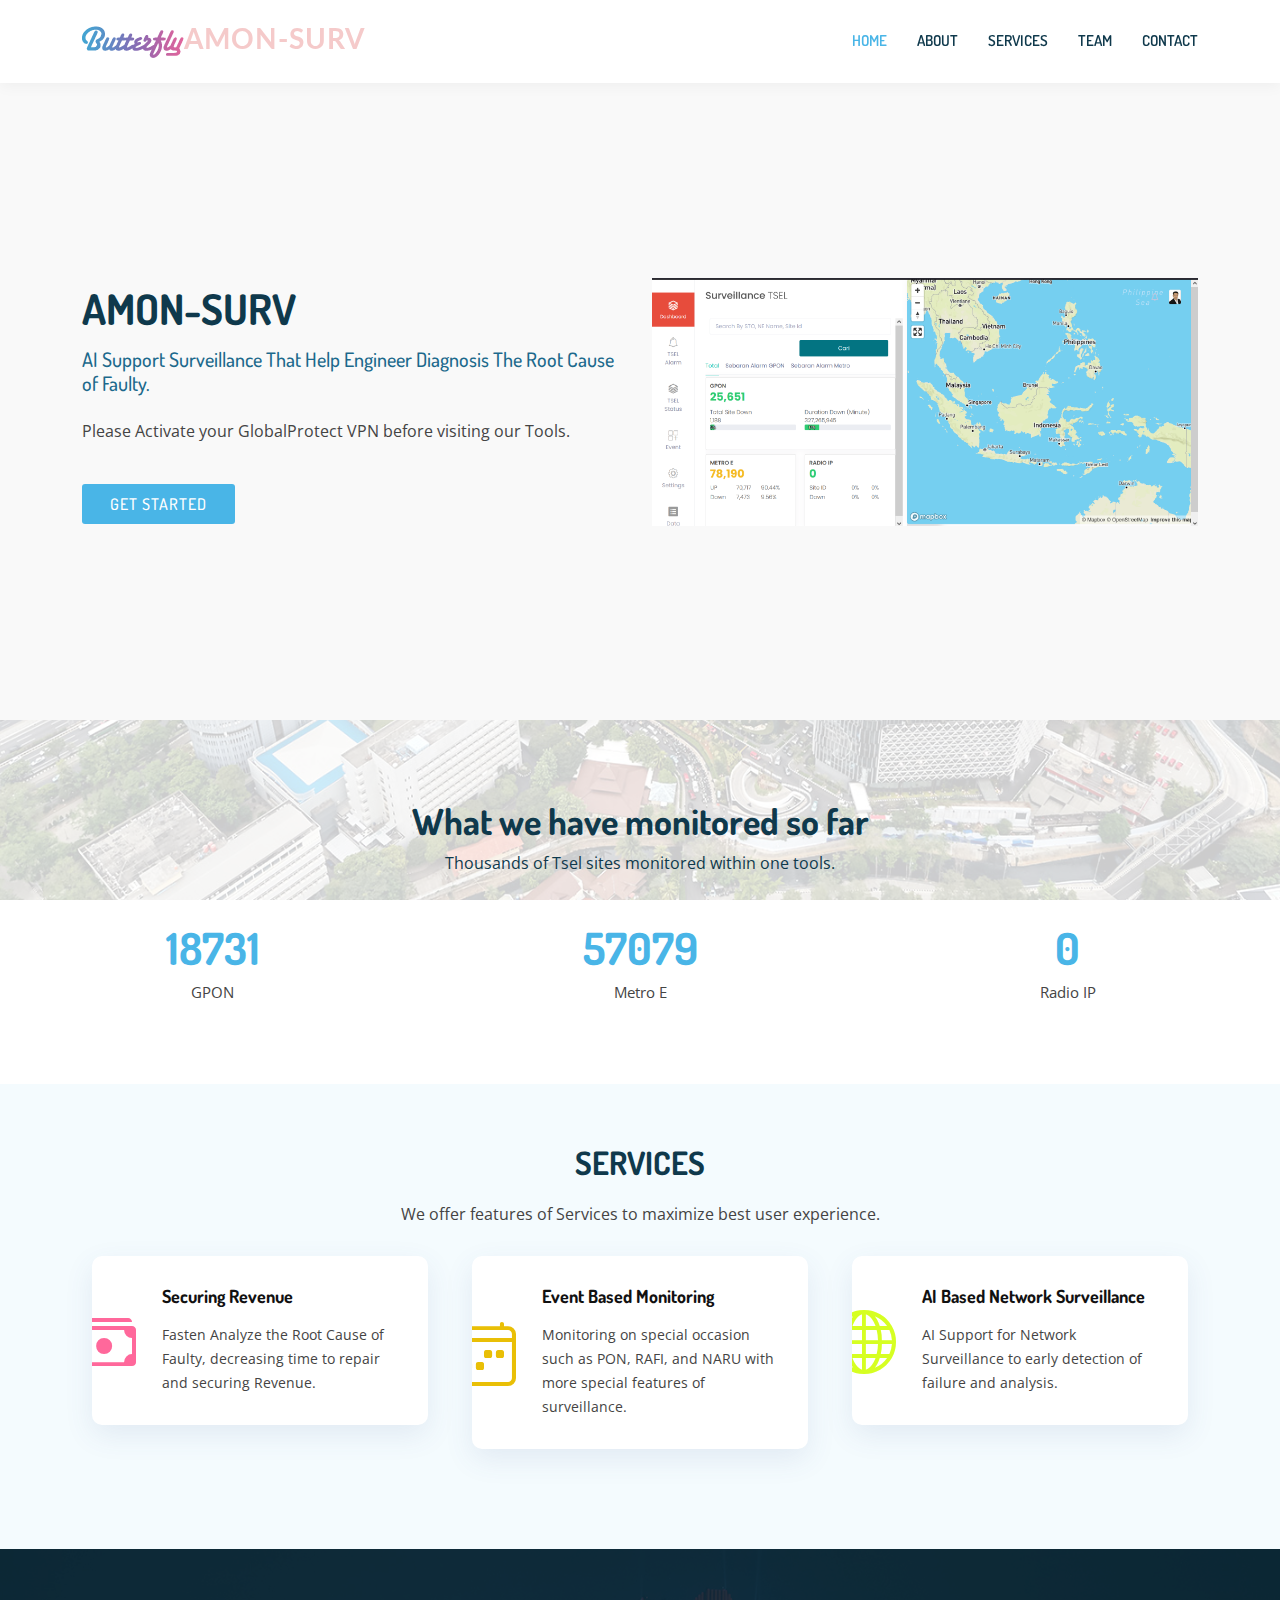
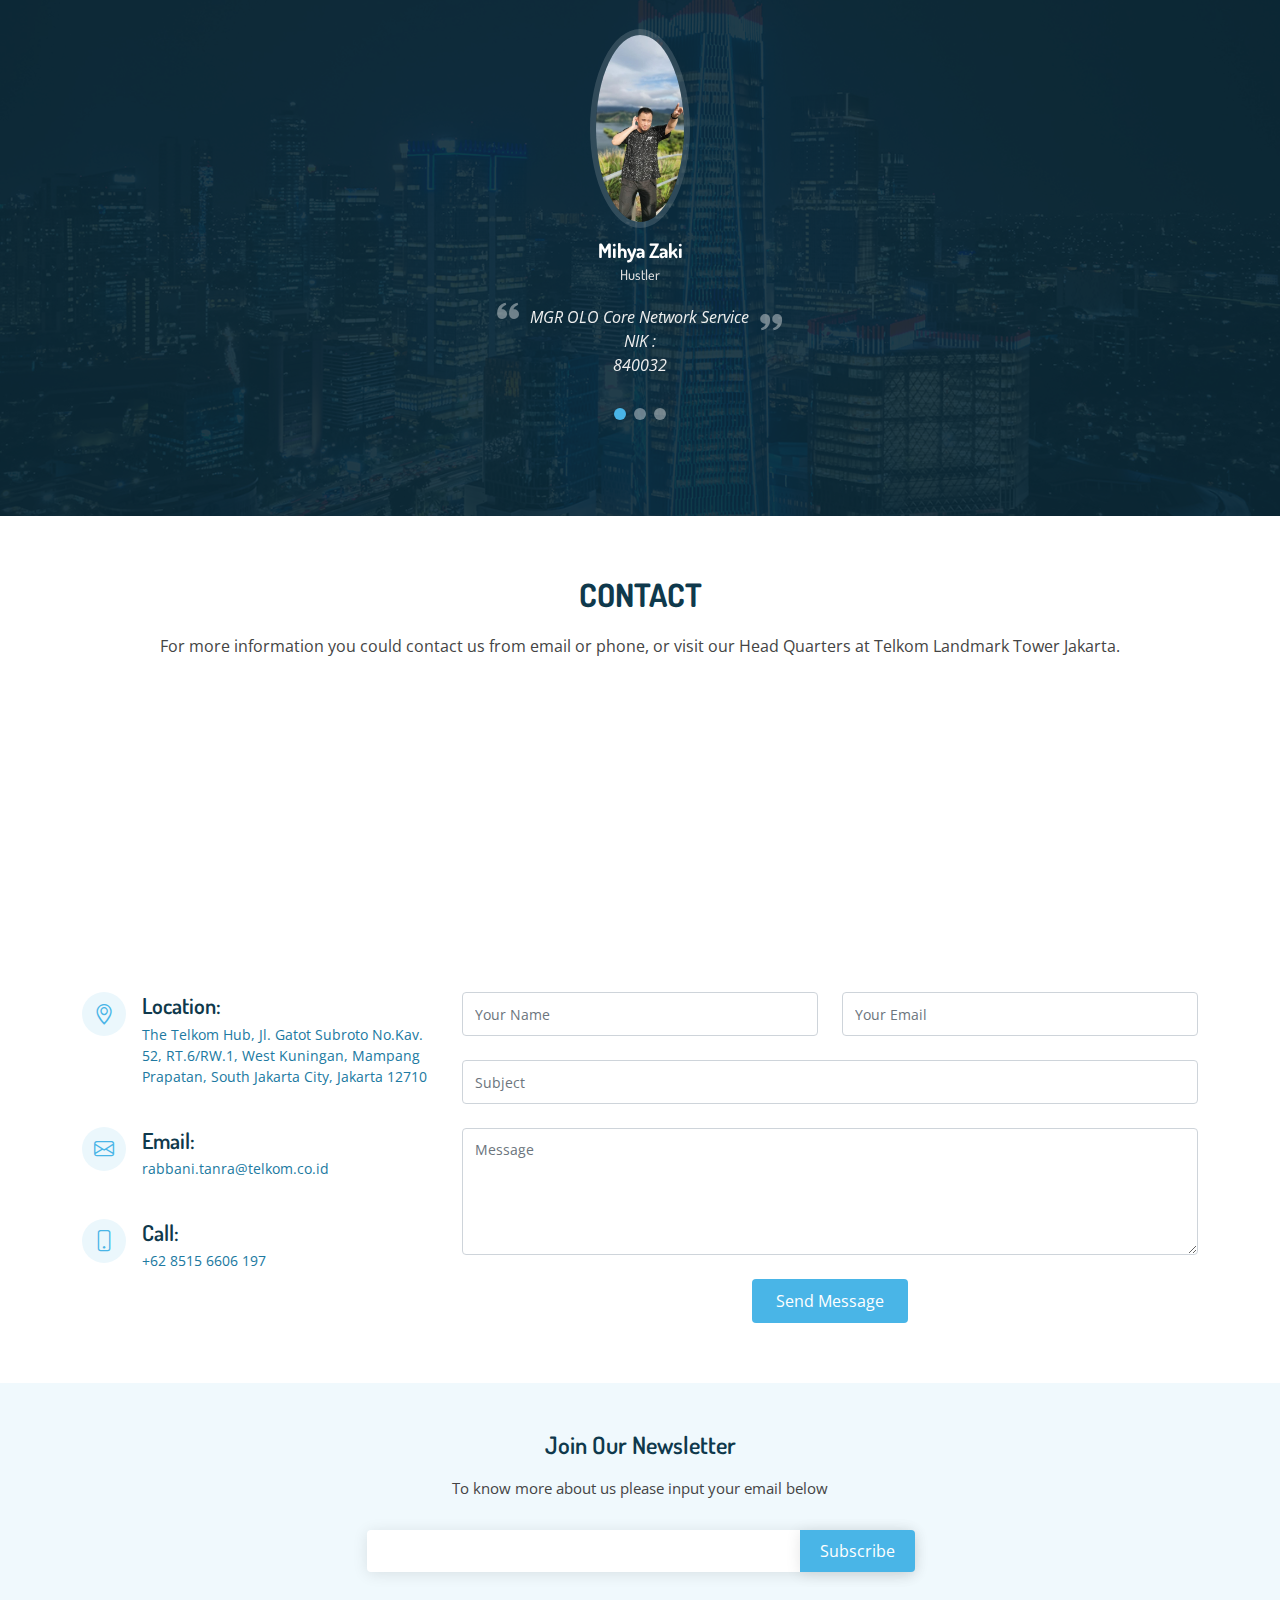
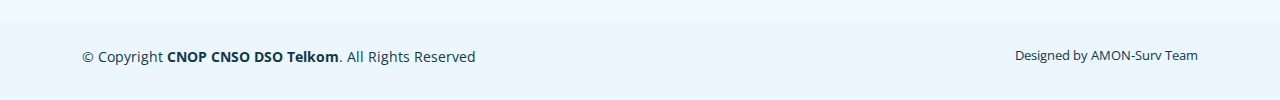
==== detail.html @ a26e5110 "Add files via upload" ====
<!DOCTYPE html>
<html lang="en">

<head>
  <meta charset="utf-8">
  <meta content="width=device-width, initial-scale=1.0" name="viewport">

  <title>AMON-Surv</title>
  <meta content="" name="description">
  <meta content="" name="keywords">

  <!-- Favicons -->
  <link href="assets/img/favicon.png" rel="icon">
  <link href="assets/img/apple-touch-icon.png" rel="apple-touch-icon">

  <!-- Google Fonts -->
  <link href="https://fonts.googleapis.com/css?family=Open+Sans:300,300i,400,400i,600,600i,700,700i|Dosis:300,400,500,,600,700,700i|Lato:300,300i,400,400i,700,700i" rel="stylesheet">

  <!-- Vendor CSS Files -->
  <link href="assets/vendor/bootstrap/css/bootstrap.min.css" rel="stylesheet">
  <link href="assets/vendor/bootstrap-icons/bootstrap-icons.css" rel="stylesheet">
  <link href="assets/vendor/boxicons/css/boxicons.min.css" rel="stylesheet">
  <link href="assets/vendor/glightbox/css/glightbox.min.css" rel="stylesheet">
  <link href="assets/vendor/swiper/swiper-bundle.min.css" rel="stylesheet">

  <!-- Template Main CSS File -->
  <link href="assets/css/detail.css" rel="stylesheet">

  <!-- =======================================================
  * Template Name: Butterfly - v4.6.0
  * Template URL: https://bootstrapmade.com/butterfly-free-bootstrap-theme/
  * Author: BootstrapMade.com
  * License: https://bootstrapmade.com/license/
  ======================================================== -->
</head>

<body>

  <!-- ======= Header ======= -->
  <header id="header" class="fixed-top">
    <div class="container d-flex align-items-center justify-content-between">

      <a href="index.html" class="logo"><img src="assets/img/logo.png" alt="" class="img-fluid">AMON-Surv</a>
      <!-- Uncomment below if you prefer to use text as a logo -->
      <!-- <h1 class="logo"><a href="index.html">Butterfly</a></h1> -->

      <nav id="navbar" class="navbar">
        <ul>
          <li><a class="nav-link scrollto active" href="index.html">Home</a></li>
          <li><a class="nav-link scrollto" href="#counts">About</a></li>
          <li><a class="nav-link scrollto" href="#services">Services</a></li>
          <li><a class="nav-link scrollto" href="#testimonials">Team</a></li>
          <!-- <li class="dropdown"><a href="#"><span>Drop Down</span> <i class="bi bi-chevron-down"></i></a> -->
            <!-- <ul> -->
              <!-- <li><a href="#">Drop Down 1</a></li> -->
              <!-- <li class="dropdown"><a href="#"><span>Deep Drop Down</span> <i class="bi bi-chevron-right"></i></a> -->
                <!-- <ul> -->
                  <!-- <li><a href="#">Deep Drop Down 1</a></li> -->
                  <!-- <li><a href="#">Deep Drop Down 2</a></li> -->
                  <!-- <li><a href="#">Deep Drop Down 3</a></li> -->
                  <!-- <li><a href="#">Deep Drop Down 4</a></li> -->
                  <!-- <li><a href="#">Deep Drop Down 5</a></li> -->
                <!-- </ul> -->
              <!-- </li> -->
              <!-- <li><a href="#">Drop Down 2</a></li> -->
              <!-- <li><a href="#">Drop Down 3</a></li> -->
              <!-- <li><a href="#">Drop Down 4</a></li> -->
            <!-- </ul> -->
          <!-- </li> -->
          <li><a class="nav-link scrollto" href="#contact">Contact</a></li>
        </ul>
        <i class="bi bi-list mobile-nav-toggle"></i>
      </nav><!-- .navbar -->

    </div>
  </header><!-- End Header -->

  <!-- ======= Hero Section ======= -->
  <section id="hero" class="d-flex align-items-center">

    <div class="container">
      <div class="row">
        <div class="col-lg-6 pt-4 pt-lg-0 order-2 order-lg-1 d-flex flex-column justify-content-center">
          <h1>AMON-Surv</h1>
          <h2>AI Support Surveillance That Help Engineer Diagnosis The Root Cause of Faulty.
          </h2>
          <p><br>
            Please Activate your GlobalProtect VPN before visiting our Tools.</p>
          <div><a href="https://opt.telkom.co.id/surveillance/" class="btn-get-started scrollto">Get Started</a></div>
        </div>
        <div class="col-lg-6 order-1 order-lg-2 hero-img">
          <img src="assets/img/amonsurv.png" class="img-fluid" alt="">
        </div>
      </div>
    </div>

  </section><!-- End Hero -->

  <main id="main">

    <!-- ======= About Section ======= -->
    <!-- <section id="about" class="about"> -->
      <!-- <div class="container"> -->

        <!-- <div class="row"> -->
          <!-- <div class="col-xl-5 col-lg-6 d-flex justify-content-center video-box align-items-stretch position-relative"> -->
            <!-- <a href="https://www.youtube.com/watch?v=jDDaplaOz7Q" class="glightbox play-btn mb-4"></a> -->
          <!-- </div> -->

          <!-- <div class="col-xl-7 col-lg-6 icon-boxes d-flex flex-column align-items-stretch justify-content-center py-5 px-lg-5"> -->
            <!-- <h3>Enim quis est voluptatibus aliquid consequatur fugiat</h3> -->
            <!-- <p>Esse voluptas cumque vel exercitationem. Reiciendis est hic accusamus. Non ipsam et sed minima temporibus laudantium. Soluta voluptate sed facere corporis dolores excepturi. Libero laboriosam sint et id nulla tenetur. Suscipit aut voluptate.</p> -->

            <!-- <div class="icon-box"> -->
              <!-- <div class="icon"><i class="bx bx-fingerprint"></i></div> -->
              <!-- <h4 class="title"><a href="">Lorem Ipsum</a></h4> -->
              <!-- <p class="description">Voluptatum deleniti atque corrupti quos dolores et quas molestias excepturi sint occaecati cupiditate non provident</p> -->
            <!-- </div> -->

            <!-- <div class="icon-box"> -->
              <!-- <div class="icon"><i class="bx bx-gift"></i></div> -->
              <!-- <h4 class="title"><a href="">Nemo Enim</a></h4> -->
              <!-- <p class="description">At vero eos et accusamus et iusto odio dignissimos ducimus qui blanditiis praesentium voluptatum deleniti atque</p> -->
            <!-- </div> -->
            <!-- <div class="icon-box"> -->
              <!-- <div class="icon"><i class="bx bx-atom"></i></div> -->
              <!-- <h4 class="title"><a href="">Dine Pad</a></h4> -->
              <!-- <p class="description">Explicabo est voluptatum asperiores consequatur magnam. Et veritatis odit. Sunt aut deserunt minus aut eligendi omnis</p> -->
            <!-- </div> -->

          <!-- </div> -->
        <!-- </div> -->

      <!-- </div> -->
    <!-- </section>End About Section -->

    <!-- ======= Counts Section ======= -->
    <section id="counts" class="counts">
      <div class="container">

        <div class="text-center title">
          <h3>What we have monitored so far</h3>
          <p>Thousands of Tsel sites monitored within one tools.</p>
        </div>

        <div class="row counters position-relative">

          <div class="col-lg-3 col-6 text-center">
            <span data-purecounter-start="0" data-purecounter-end="25659" data-purecounter-duration="1" class="purecounter"></span>
            <p>GPON</p>
          </div>

          <div class="col-lg-6   col-6 text-center">
            <span data-purecounter-start="0" data-purecounter-end="78190" data-purecounter-duration="1" class="purecounter"></span>
            <p>Metro E</p>
          </div>

          <div class="col-lg-3 col-6 text-center">
            <span data-purecounter-start="0" data-purecounter-end="0" data-purecounter-duration="1" class="purecounter"></span>
            <p>Radio IP</p>
          </div>


        </div>

      </div>
    </section><!-- End Counts Section -->

    

    <!-- ======= Services Section ======= -->
    <section id="services" class="services section-bg">
      <div class="container">

        <div class="section-title">
          <h2>Services</h2>
          <p>We offer features of Services to maximize best user experience. </p>
        </div>

        <div class="row">
          <div class="col-lg-4 col-md-6">
            <div class="icon-box">
              <div class="icon"><i class="bi bi-cash-stack" style="color: #ff689b;"></i></div>
              <h4 class="title"><a href="">Securing Revenue</a></h4>
              <p class="description">Fasten Analyze the Root Cause of Faulty, decreasing time to repair and securing Revenue.</p>
            </div>
          </div>
          <div class="col-lg-4 col-md-6">
            <div class="icon-box">
              <div class="icon"><i class="bi bi-calendar4-week" style="color: #e9bf06;"></i></div>
              <h4 class="title"><a href="">Event Based Monitoring</a></h4>
              <p class="description">Monitoring on special occasion such as PON, RAFI, and NARU with more special features of surveillance.</p>
            </div>
          </div>

          <div class="col-lg-4 col-md-6" data-wow-delay="0.2s">
            <div class="icon-box">
              <div class="icon"><i class="bi bi-globe" style="color: #d6ff22;"></i></div>
              <h4 class="title"><a href="">AI Based Network Surveillance</a></h4>
              <p class="description">AI Support for Network Surveillance to early detection of failure and analysis.</p>
            </div>
          </div>
          
        </div>

      </div>
    </section><!-- End Services Section -->

    <!-- ======= Testimonials Section ======= -->
    <section id="testimonials" class="testimonials">
      <div class="container position-relative">

        <div class="testimonials-slider swiper" data-aos="fade-up" data-aos-delay="100">
          <div class="swiper-wrapper">

            <div class="swiper-slide">
              <div class="testimonial-item">
                <img src="assets/img/maszaki.jpg" class="testimonial-img" alt="">
                <h3>Mihya Zaki</h3>
                <h4>Hustler</h4>
                <p>
                  <i class="bx bxs-quote-alt-left quote-icon-left"></i>
                  MGR OLO Core Network Service
                  <i class="bx bxs-quote-alt-right quote-icon-right"></i>
                  <br>NIK :
                  <br>840032
                </p>
              </div>
            </div><!-- End testimonial item -->

            <div class="swiper-slide">
              <div class="testimonial-item">
                <img src="assets/img/deisna.jpg" class="testimonial-img" alt="">
                <h3>Deisna Rahmaningtyas</h3>
                <h4>Hipster</h4>
                <p>
                  <i class="bx bxs-quote-alt-left quote-icon-left"></i>
                  OFF 2 OLO Core Network Fault
                  <i class="bx bxs-quote-alt-right quote-icon-right"></i>
                  <br>NIK :
                  <br>940156
                </p>
              </div>
            </div><!-- End testimonial item -->

            <div class="swiper-slide">
              <div class="testimonial-item">
                <img src="assets/img/zahid.jpg" class="testimonial-img" alt="">
                <h3>Rabbani Zahid Mahdi Tanra</h3>
                <h4>Hacker</h4>
                <p>
                  <i class="bx bxs-quote-alt-left quote-icon-left"></i>
                  OFF 3 OLO Core Network Surveillance
                  <i class="bx bxs-quote-alt-right quote-icon-right"></i>
                  <br>NIK :
                  <br>970144
                </p>
              </div>
            </div><!-- End testimonial item -->

          </div>
          <div class="swiper-pagination"></div>
        </div>

      </div>
    </section><!-- End Testimonials Section -->

    <!-- ======= Contact Section ======= -->
    <section id="contact" class="contact">
      <div class="container">

        <div class="section-title">
          <h2>Contact</h2>
          <p>For more information you could contact us from email or phone, or visit our Head Quarters at Telkom Landmark Tower Jakarta.</p>
        </div>

        <div>
          <iframe src="https://www.google.com/maps/embed?pb=!1m14!1m8!1m3!1d15865.015286225054!2d106.8181993!3d-6.2302311!3m2!1i1024!2i768!4f13.1!3m3!1m2!1s0x0%3A0xce64d3c98a332ab0!2sThe%20Telkom%20Hub!5e0!3m2!1sid!2sid!4v1635135465578!5m2!1sid!2sid" width="1100" height="250" style="border:0;" allowfullscreen="" loading=""></iframe>
        </div>

        <div class="row mt-5">

          <div class="col-lg-4">
            <div class="info">
              <div class="address">
                <i class="bi bi-geo-alt"></i>
                <h4>Location:</h4>
                <p>The Telkom Hub, Jl. Gatot Subroto No.Kav. 52, RT.6/RW.1, West Kuningan, Mampang Prapatan, South Jakarta City, Jakarta 12710</p>
              </div>

              <div class="email">
                <i class="bi bi-envelope"></i>
                <h4>Email:</h4>
                <p>rabbani.tanra@telkom.co.id</p>
              </div>

              <div class="phone">
                <i class="bi bi-phone"></i>
                <h4>Call:</h4>
                <p>+62 8515 6606 197</p>
              </div>

            </div>

          </div>

          <div class="col-lg-8 mt-5 mt-lg-0">

            <form action="forms/contact.php" method="post" role="form" class="php-email-form">
              <div class="row">
                <div class="col-md-6 form-group">
                  <input type="text" name="name" class="form-control" id="name" placeholder="Your Name" required>
                </div>
                <div class="col-md-6 form-group mt-3 mt-md-0">
                  <input type="email" class="form-control" name="email" id="email" placeholder="Your Email" required>
                </div>
              </div>
              <div class="form-group mt-3">
                <input type="text" class="form-control" name="subject" id="subject" placeholder="Subject" required>
              </div>
              <div class="form-group mt-3">
                <textarea class="form-control" name="message" rows="5" placeholder="Message" required></textarea>
              </div>
              <div class="my-3">
                <div class="loading">Loading</div>
                <div class="error-message"></div>
                <div class="sent-message">Your message has been sent. Thank you!</div>
              </div>
              <div class="text-center"><button type="submit">Send Message</button></div>
            </form>

          </div>

        </div>

      </div>
    </section><!-- End Contact Section -->

  </main><!-- End #main -->

  <!-- ======= Footer ======= -->
  <footer id="footer">

    <div class="footer-newsletter">
      <div class="container">
        <div class="row justify-content-center">
          <div class="col-lg-6">
            <h4>Join Our Newsletter</h4>
            <p>To know more about us please input your email below</p>
            <form action="" method="post">
              <input type="email" name="email"><input type="submit" value="Subscribe">
            </form>
          </div>
        </div>
      </div>
    </div>

    <div class="container py-4">
      <div class="copyright">
        &copy; Copyright <strong><span>CNOP CNSO DSO Telkom</span></strong>. All Rights Reserved
      </div>
      <div class="credits">
        <!-- All the links in the footer should remain intact. -->
        <!-- You can delete the links only if you purchased the pro version. -->
        <!-- Licensing information: https://bootstrapmade.com/license/ -->
        <!-- Purchase the pro version with working PHP/AJAX contact form: https://bootstrapmade.com/butterfly-free-bootstrap-theme/ -->
        Designed by AMON-Surv Team
      </div>
    </div>
  </footer><!-- End Footer -->

  <a href="#" class="back-to-top d-flex align-items-center justify-content-center"><i class="bi bi-arrow-up-short"></i></a>

  <!-- Vendor JS Files -->
  <script src="assets/vendor/bootstrap/js/bootstrap.bundle.min.js"></script>
  <script src="assets/vendor/glightbox/js/glightbox.min.js"></script>
  <script src="assets/vendor/isotope-layout/isotope.pkgd.min.js"></script>
  <script src="assets/vendor/php-email-form/validate.js"></script>
  <script src="assets/vendor/purecounter/purecounter.js"></script>
  <script src="assets/vendor/swiper/swiper-bundle.min.js"></script>

  <!-- Template Main JS File -->
  <script src="assets/js/detail.js"></script>

</body>

</html>
---- assets/css/detail.css ----
/**
* Template Name: Butterfly - v4.6.0
* Template URL: https://bootstrapmade.com/butterfly-free-bootstrap-theme/
* Author: BootstrapMade.com
* License: https://bootstrapmade.com/license/
*/

/*--------------------------------------------------------------
# General
--------------------------------------------------------------*/
body {
  font-family: "Open Sans", sans-serif;
  color: #444444;
}

a {
  text-decoration: none;
  color: #f5caca;
}

a:hover {
  color: #ff4848;
  text-decoration: none;
}

h1, h2, h3, h4, h5, h6 {
  font-family: "Dosis", sans-serif;
}

/*--------------------------------------------------------------
# Back to top button
--------------------------------------------------------------*/
.back-to-top {
  position: fixed;
  visibility: hidden;
  opacity: 0;
  right: 15px;
  bottom: 15px;
  z-index: 996;
  background: #49b5e7;
  width: 40px;
  height: 40px;
  border-radius: 4px;
  transition: all 0.4s;
}
.back-to-top i {
  font-size: 28px;
  color: #fff;
  line-height: 0;
}
.back-to-top:hover {
  background: #6dc4ec;
  color: #fff;
}
.back-to-top.active {
  visibility: visible;
  opacity: 1;
}

/*--------------------------------------------------------------
# Header
--------------------------------------------------------------*/
#header {
  background: #fff;
  transition: all 0.5s;
  z-index: 997;
  padding: 20px 0;
  box-shadow: 0px 2px 15px rgba(0, 0, 0, 0.05);
}
#header .logo {
  font-size: 28px;
  margin: 0;
  padding: 0;
  line-height: 1;
  font-weight: 700;
  letter-spacing: 1px;
  text-transform: uppercase;
  font-family: "Lato", sans-serif;
}
#header .logo a {
  color: #0f394c;
}
#header .logo img {
  max-height: 40px;
}

/*--------------------------------------------------------------
# Navigation Menu
--------------------------------------------------------------*/
/**
* Desktop Navigation 
*/
.navbar {
  padding: 0;
}
.navbar ul {
  margin: 0;
  padding: 0;
  display: flex;
  list-style: none;
  align-items: center;
}
.navbar li {
  position: relative;
}
.navbar a, .navbar a:focus {
  display: flex;
  align-items: center;
  justify-content: space-between;
  padding: 10px 0 10px 30px;
  font-family: "Dosis", sans-serif;
  font-size: 15px;
  font-weight: 600;
  color: #0f394c;
  white-space: nowrap;
  transition: 0.3s;
  text-transform: uppercase;
}
.navbar a i, .navbar a:focus i {
  font-size: 12px;
  line-height: 0;
  margin-left: 5px;
}
.navbar a:hover, .navbar .active, .navbar .active:focus, .navbar li:hover > a {
  color: #49b5e7;
}
.navbar .dropdown ul {
  display: block;
  position: absolute;
  left: 14px;
  top: calc(100% + 30px);
  margin: 0;
  padding: 10px 0;
  z-index: 99;
  opacity: 0;
  visibility: hidden;
  background: #fff;
  box-shadow: 0px 0px 30px rgba(127, 137, 161, 0.25);
  transition: 0.3s;
}
.navbar .dropdown ul li {
  min-width: 200px;
}
.navbar .dropdown ul a {
  padding: 10px 20px;
  font-size: 15px;
  text-transform: none;
  font-weight: 500;
}
.navbar .dropdown ul a i {
  font-size: 12px;
}
.navbar .dropdown ul a:hover, .navbar .dropdown ul .active:hover, .navbar .dropdown ul li:hover > a {
  color: #49b5e7;
}
.navbar .dropdown:hover > ul {
  opacity: 1;
  top: 100%;
  visibility: visible;
}
.navbar .dropdown .dropdown ul {
  top: 0;
  left: calc(100% - 30px);
  visibility: hidden;
}
.navbar .dropdown .dropdown:hover > ul {
  opacity: 1;
  top: 0;
  left: 100%;
  visibility: visible;
}
@media (max-width: 1366px) {
  .navbar .dropdown .dropdown ul {
    left: -90%;
  }
  .navbar .dropdown .dropdown:hover > ul {
    left: -100%;
  }
}

/**
* Mobile Navigation 
*/
.mobile-nav-toggle {
  color: #0f394c;
  font-size: 28px;
  cursor: pointer;
  display: none;
  line-height: 0;
  transition: 0.5s;
}
.mobile-nav-toggle.bi-x {
  color: #fff;
}

@media (max-width: 991px) {
  .mobile-nav-toggle {
    display: block;
  }

  .navbar ul {
    display: none;
  }
}
.navbar-mobile {
  position: fixed;
  overflow: hidden;
  top: 0;
  right: 0;
  left: 0;
  bottom: 0;
  background: rgba(7, 25, 33, 0.9);
  transition: 0.3s;
  z-index: 999;
}
.navbar-mobile .mobile-nav-toggle {
  position: absolute;
  top: 15px;
  right: 15px;
}
.navbar-mobile ul {
  display: block;
  position: absolute;
  top: 55px;
  right: 15px;
  bottom: 15px;
  left: 15px;
  padding: 10px 0;
  background-color: #fff;
  overflow-y: auto;
  transition: 0.3s;
}
.navbar-mobile a, .navbar-mobile a:focus {
  padding: 10px 20px;
  font-size: 15px;
  color: #0f394c;
}
.navbar-mobile a:hover, .navbar-mobile .active, .navbar-mobile li:hover > a {
  color: #49b5e7;
}
.navbar-mobile .getstarted, .navbar-mobile .getstarted:focus {
  margin: 15px;
}
.navbar-mobile .dropdown ul {
  position: static;
  display: none;
  margin: 10px 20px;
  padding: 10px 0;
  z-index: 99;
  opacity: 1;
  visibility: visible;
  background: #fff;
  box-shadow: 0px 0px 30px rgba(127, 137, 161, 0.25);
}
.navbar-mobile .dropdown ul li {
  min-width: 200px;
}
.navbar-mobile .dropdown ul a {
  padding: 10px 20px;
}
.navbar-mobile .dropdown ul a i {
  font-size: 12px;
}
.navbar-mobile .dropdown ul a:hover, .navbar-mobile .dropdown ul .active:hover, .navbar-mobile .dropdown ul li:hover > a {
  color: #49b5e7;
}
.navbar-mobile .dropdown > .dropdown-active {
  display: block;
}

/*--------------------------------------------------------------
# Hero Section
--------------------------------------------------------------*/
#hero {
  width: 100%;
  height: 80vh;
  background: #f9f9f9;
}
#hero .container {
  padding-top: 84px;
}
#hero h1 {
  margin: 0;
  font-size: 42px;
  font-weight: 700;
  line-height: 56px;
  color: #0f394c;
  text-transform: uppercase;
}
#hero h2 {
  color: #1c698c;
  margin: 10px 0 0 0;
  font-size: 20px;
}
#hero .btn-get-started {
  font-family: "Dosis", sans-serif;
  font-weight: 500;
  font-size: 16px;
  letter-spacing: 1px;
  display: inline-block;
  padding: 8px 28px;
  border-radius: 3px;
  transition: 0.5s;
  margin-top: 25px;
  color: #fff;
  background: #49b5e7;
  text-transform: uppercase;
}
#hero .btn-get-started:hover {
  background: #76c7ed;
}
@media (max-width: 991px) {
  #hero {
    height: 100vh;
    text-align: center;
  }
  #hero .hero-img img {
    width: 50%;
  }
}
@media (max-width: 768px) {
  #hero h1 {
    font-size: 28px;
    line-height: 36px;
  }
  #hero h2 {
    font-size: 18px;
    line-height: 24px;
  }
  #hero .hero-img img {
    width: 80%;
  }
}

/*--------------------------------------------------------------
# Sections General
--------------------------------------------------------------*/
section {
  padding: 60px 0;
  overflow: hidden;
}

.section-bg {
  background-color: #f4fbfe;
}

.section-title {
  text-align: center;
  padding-bottom: 30px;
}
.section-title h2 {
  font-size: 32px;
  font-weight: bold;
  text-transform: uppercase;
  margin-bottom: 20px;
  padding-bottom: 0;
  color: #0f394c;
}
.section-title p {
  margin-bottom: 0;
}

/*--------------------------------------------------------------
# About
--------------------------------------------------------------*/
.about .icon-boxes h3 {
  font-size: 28px;
  font-weight: 700;
  color: #0f394c;
  margin-bottom: 15px;
}
.about .icon-box {
  margin-top: 40px;
}
.about .icon-box .icon {
  float: left;
  display: flex;
  align-items: center;
  justify-content: center;
  width: 64px;
  height: 64px;
  border: 2px solid #d0ecf9;
  border-radius: 50px;
  transition: 0.5s;
}
.about .icon-box .icon i {
  color: #49b5e7;
  font-size: 32px;
}
.about .icon-box:hover .icon {
  background: #49b5e7;
  border-color: #49b5e7;
}
.about .icon-box:hover .icon i {
  color: #fff;
}
.about .icon-box .title {
  margin-left: 85px;
  font-weight: 700;
  margin-bottom: 10px;
  font-size: 18px;
}
.about .icon-box .title a {
  color: #343a40;
  transition: 0.3s;
}
.about .icon-box .title a:hover {
  color: #49b5e7;
}
.about .icon-box .description {
  margin-left: 85px;
  line-height: 24px;
  font-size: 14px;
}
.about .video-box {
  background: url("../img/about.jpg") center center no-repeat;
  background-size: cover;
  min-height: 500px;
}
@media (min-width: 1200px) {
  .about .video-box {
    margin-left: 15px;
    margin-right: -15px;
  }
}
.about .play-btn {
  width: 94px;
  height: 94px;
  background: radial-gradient(#49b5e7 50%, rgba(73, 181, 231, 0.4) 52%);
  border-radius: 50%;
  display: block;
  position: absolute;
  left: calc(50% - 47px);
  top: calc(50% - 47px);
  overflow: hidden;
}
.about .play-btn::after {
  content: "";
  position: absolute;
  left: 50%;
  top: 50%;
  transform: translateX(-40%) translateY(-50%);
  width: 0;
  height: 0;
  border-top: 10px solid transparent;
  border-bottom: 10px solid transparent;
  border-left: 15px solid #fff;
  z-index: 100;
  transition: all 400ms cubic-bezier(0.55, 0.055, 0.675, 0.19);
}
.about .play-btn::before {
  content: "";
  position: absolute;
  width: 120px;
  height: 120px;
  -webkit-animation-delay: 0s;
  animation-delay: 0s;
  -webkit-animation: pulsate-btn 2s;
  animation: pulsate-btn 2s;
  -webkit-animation-direction: forwards;
  animation-direction: forwards;
  -webkit-animation-iteration-count: infinite;
  animation-iteration-count: infinite;
  -webkit-animation-timing-function: steps;
  animation-timing-function: steps;
  opacity: 1;
  border-radius: 50%;
  border: 5px solid rgba(73, 181, 231, 0.7);
  top: -15%;
  left: -15%;
  background: rgba(198, 16, 0, 0);
}
.about .play-btn:hover::after {
  border-left: 15px solid #49b5e7;
  transform: scale(20);
}
.about .play-btn:hover::before {
  content: "";
  position: absolute;
  left: 50%;
  top: 50%;
  transform: translateX(-40%) translateY(-50%);
  width: 0;
  height: 0;
  border: none;
  border-top: 10px solid transparent;
  border-bottom: 10px solid transparent;
  border-left: 15px solid #fff;
  z-index: 200;
  -webkit-animation: none;
  animation: none;
  border-radius: 0;
}

@-webkit-keyframes pulsate-btn {
  0% {
    transform: scale(0.6, 0.6);
    opacity: 1;
  }
  100% {
    transform: scale(1, 1);
    opacity: 0;
  }
}

@keyframes pulsate-btn {
  0% {
    transform: scale(0.6, 0.6);
    opacity: 1;
  }
  100% {
    transform: scale(1, 1);
    opacity: 0;
  }
}
/*--------------------------------------------------------------
# Counts
--------------------------------------------------------------*/
.counts {
  background: url("../img/tlt_white.jpg") center center no-repeat;
  background-size: cover;
  padding: 80px 0 60px 0;
  position: relative;
}
.counts::before {
  content: "";
  position: absolute;
  background: rgba(255, 255, 255, 0.8);
  left: 0;
  right: 0;
  top: 0;
  bottom: 0;
}
.counts .title {
  position: relative;
  color: #0f394c;
  margin-bottom: 40px;
}
.counts .title h3 {
  font-size: 36px;
  font-weight: 700;
}
.counts .counters span {
  font-size: 44px;
  font-weight: 700;
  display: block;
  color: #49b5e7;
  font-family: "Dosis", sans-serif;
}
.counts .counters p {
  padding: 0;
  margin: 0 0 20px 0;
  font-size: 15px;
  color: #444444;
}

.counts .icon-box .icon i {
  color: #49b5e7;
  font-size: 32px;
}
.counts .icon-box:hover .icon {
  background: #49b5e7;
  border-color: #49b5e7;
}
.counts .icon-box:hover .icon i {
  color: #fff;
}
.counts .icon-box .title {
  margin-left: 85px;
  font-weight: 700;
  margin-bottom: 10px;
  font-size: 18px;
}
.counts .icon-box .title a {
  color: #343a40;
  transition: 0.3s;
}
.counts .icon-box .title a:hover {
  color: #49b5e7;
}

@media (min-width: 1200px) {
  .counts {
    background-attachment: fixed;
  }
}

/*--------------------------------------------------------------
# Clients
--------------------------------------------------------------*/
.clients .clients-wrap {
  border-top: 1px solid #eee;
  border-left: 1px solid #eee;
}
.clients .client-logo {
  padding: 30px;
  display: flex;
  justify-content: center;
  align-items: center;
  border-right: 1px solid #eee;
  border-bottom: 1px solid #eee;
  overflow: hidden;
  background: #fff;
  height: 120px;
}
.clients .client-logo img {
  height: 50%;
  filter: grayscale(100%);
  transition: 0.3s;
}
.clients .client-logo:hover img {
  filter: none;
  transform: scale(1.2);
}
.clients img {
  transition: all 0.4s ease-in-out;
}

/*--------------------------------------------------------------
# Services
--------------------------------------------------------------*/
.services .icon-box {
  padding: 30px;
  position: relative;
  overflow: hidden;
  border-radius: 10px;
  margin: 0 10px 40px 10px;
  background: #fff;
  box-shadow: 0 10px 29px 0 rgba(68, 88, 144, 0.1);
  transition: all 0.3s ease-in-out;
}
.services .icon-box:hover {
  transform: translateY(-5px);
}
.services .icon {
  position: absolute;
  left: -20px;
  top: calc(50% - 30px);
}
.services .icon i {
  font-size: 64px;
  line-height: 1;
  transition: 0.5s;
}
.services .title {
  margin-left: 40px;
  font-weight: 700;
  margin-bottom: 15px;
  font-size: 18px;
}
.services .title a {
  color: #111;
}
.services .icon-box:hover .title a {
  color: #49b5e7;
}
.services .description {
  font-size: 14px;
  margin-left: 40px;
  line-height: 24px;
  margin-bottom: 0;
}

/*--------------------------------------------------------------
# Portfolio
--------------------------------------------------------------*/
.portfolio .portfolio-item {
  margin-bottom: 30px;
}
.portfolio #portfolio-flters {
  padding: 0;
  margin: 0 auto 10px auto;
  list-style: none;
  text-align: center;
  border-radius: 50px;
  padding: 2px 15px;
}
.portfolio #portfolio-flters li {
  cursor: pointer;
  display: inline-block;
  padding: 10px 15px;
  font-size: 14px;
  font-weight: 600;
  line-height: 1;
  text-transform: uppercase;
  color: #444444;
  margin-bottom: 10px;
  transition: all 0.3s ease-in-out;
}
.portfolio #portfolio-flters li:hover, .portfolio #portfolio-flters li.filter-active {
  color: #49b5e7;
}
.portfolio #portfolio-flters li:last-child {
  margin-right: 0;
}
.portfolio .portfolio-wrap {
  transition: 0.3s;
  position: relative;
  overflow: hidden;
  z-index: 1;
  background: rgba(255, 255, 255, 0.6);
}
.portfolio .portfolio-wrap::before {
  content: "";
  background: rgba(255, 255, 255, 0.6);
  position: absolute;
  left: 30px;
  right: 30px;
  top: 30px;
  bottom: 30px;
  transition: all ease-in-out 0.3s;
  z-index: 2;
  opacity: 0;
}
.portfolio .portfolio-wrap .portfolio-info {
  opacity: 0;
  position: absolute;
  top: 0;
  left: 0;
  right: 0;
  bottom: 0;
  text-align: center;
  z-index: 3;
  transition: all ease-in-out 0.3s;
  display: flex;
  flex-direction: column;
  justify-content: center;
  align-items: center;
}
.portfolio .portfolio-wrap .portfolio-info::before {
  display: block;
  content: "";
  width: 48px;
  height: 48px;
  position: absolute;
  top: 35px;
  left: 35px;
  border-top: 3px solid #bdc6ca;
  border-left: 3px solid #bdc6ca;
  transition: all 0.5s ease 0s;
  z-index: 9994;
}
.portfolio .portfolio-wrap .portfolio-info::after {
  display: block;
  content: "";
  width: 48px;
  height: 48px;
  position: absolute;
  bottom: 35px;
  right: 35px;
  border-bottom: 3px solid #bdc6ca;
  border-right: 3px solid #bdc6ca;
  transition: all 0.5s ease 0s;
  z-index: 9994;
}
.portfolio .portfolio-wrap .portfolio-info h4 {
  font-size: 20px;
  color: #0f394c;
  font-weight: 600;
}
.portfolio .portfolio-wrap .portfolio-info p {
  color: #0f394c;
  font-size: 14px;
  text-transform: uppercase;
  padding: 0;
  margin: 0;
}
.portfolio .portfolio-wrap .portfolio-links {
  text-align: center;
  z-index: 4;
}
.portfolio .portfolio-wrap .portfolio-links a {
  color: #49b5e7;
  margin: 0 2px;
  font-size: 28px;
  display: inline-block;
  transition: 0.3s;
}
.portfolio .portfolio-wrap .portfolio-links a:hover {
  color: #8dd0f0;
}
.portfolio .portfolio-wrap:hover::before {
  top: 0;
  left: 0;
  right: 0;
  bottom: 0;
  opacity: 1;
}
.portfolio .portfolio-wrap:hover .portfolio-info {
  opacity: 1;
}
.portfolio .portfolio-wrap:hover .portfolio-info::before {
  top: 15px;
  left: 15px;
}
.portfolio .portfolio-wrap:hover .portfolio-info::after {
  bottom: 15px;
  right: 15px;
}

/*--------------------------------------------------------------
# Portfolio Details
--------------------------------------------------------------*/
.portfolio-details {
  padding-top: 40px;
}
.portfolio-details .portfolio-details-slider img {
  width: 100%;
}
.portfolio-details .portfolio-details-slider .swiper-pagination {
  margin-top: 20px;
  position: relative;
}
.portfolio-details .portfolio-details-slider .swiper-pagination .swiper-pagination-bullet {
  width: 12px;
  height: 12px;
  background-color: #fff;
  opacity: 1;
  border: 1px solid #49b5e7;
}
.portfolio-details .portfolio-details-slider .swiper-pagination .swiper-pagination-bullet-active {
  background-color: #49b5e7;
}
.portfolio-details .portfolio-info {
  padding: 30px;
  box-shadow: 0px 0 30px rgba(15, 57, 76, 0.08);
}
.portfolio-details .portfolio-info h3 {
  font-size: 22px;
  font-weight: 700;
  margin-bottom: 20px;
  padding-bottom: 20px;
  border-bottom: 1px solid #eee;
}
.portfolio-details .portfolio-info ul {
  list-style: none;
  padding: 0;
  font-size: 15px;
}
.portfolio-details .portfolio-info ul li + li {
  margin-top: 10px;
}
.portfolio-details .portfolio-description {
  padding-top: 30px;
}
.portfolio-details .portfolio-description h2 {
  font-size: 26px;
  font-weight: 700;
  margin-bottom: 20px;
}
.portfolio-details .portfolio-description p {
  padding: 0;
}

/*--------------------------------------------------------------
# Testimonials
--------------------------------------------------------------*/
.testimonials {
  padding: 80px 0;
  background: url("../img/tlt.jpg") no-repeat;
  background-position: center center;
  background-size: cover;
  position: relative;
}
.testimonials::before {
  content: "";
  position: absolute;
  left: 0;
  right: 0;
  top: 0;
  bottom: 0;
  background: rgba(11, 41, 55, 0.9);
}
.testimonials .section-header {
  margin-bottom: 40px;
}
.testimonials .testimonials-carousel, .testimonials .testimonials-slider {
  overflow: hidden;
}
.testimonials .testimonial-item {
  text-align: center;
  color: #fff;
}
.testimonials .testimonial-item .testimonial-img {
  width: 100px;
  border-radius: 50%;
  border: 6px solid rgba(255, 255, 255, 0.15);
  margin: 0 auto;
}
.testimonials .testimonial-item h3 {
  font-size: 20px;
  font-weight: bold;
  margin: 10px 0 5px 0;
  color: #fff;
}
.testimonials .testimonial-item h4 {
  font-size: 14px;
  color: #ddd;
  margin: 0 0 15px 0;
}
.testimonials .testimonial-item .quote-icon-left, .testimonials .testimonial-item .quote-icon-right {
  color: rgba(255, 255, 255, 0.4);
  font-size: 26px;
}
.testimonials .testimonial-item .quote-icon-left {
  display: inline-block;
  left: -5px;
  position: relative;
}
.testimonials .testimonial-item .quote-icon-right {
  display: inline-block;
  right: -5px;
  position: relative;
  top: 10px;
}
.testimonials .testimonial-item p {
  font-style: italic;
  margin: 0 auto 15px auto;
  color: #eee;
}
.testimonials .swiper-pagination {
  margin-top: 20px;
  position: relative;
}
.testimonials .swiper-pagination .swiper-pagination-bullet {
  width: 12px;
  height: 12px;
  opacity: 1;
  background-color: rgba(255, 255, 255, 0.4);
}
.testimonials .swiper-pagination .swiper-pagination-bullet-active {
  background-color: #49b5e7;
}
@media (min-width: 992px) {
  .testimonials .testimonial-item p {
    width: 80%;
  }
}

/*--------------------------------------------------------------
# Team
--------------------------------------------------------------*/
.team .member {
  margin-bottom: 20px;
  overflow: hidden;
  border-radius: 5px;
  background: #fff;
  box-shadow: 0px 2px 15px rgba(0, 0, 0, 0.1);
}
.team .member .member-img {
  position: relative;
  overflow: hidden;
}
.team .member .social {
  position: absolute;
  left: 0;
  bottom: 30px;
  right: 0;
  opacity: 0;
  transition: ease-in-out 0.3s;
  text-align: center;
}
.team .member .social a {
  transition: color 0.3s;
  color: #0f394c;
  margin: 0 3px;
  border-radius: 50px;
  width: 36px;
  height: 36px;
  background: rgba(73, 181, 231, 0.8);
  display: inline-flex;
  align-items: center;
  justify-content: center;
  transition: ease-in-out 0.3s;
  color: #fff;
}
.team .member .social a:hover {
  background: #76c7ed;
}
.team .member .social i {
  font-size: 18px;
  line-height: 0;
}
.team .member .member-info {
  padding: 25px 15px;
}
.team .member .member-info h4 {
  font-weight: 700;
  margin-bottom: 5px;
  font-size: 18px;
  color: #0f394c;
}
.team .member .member-info span {
  display: block;
  font-size: 13px;
  font-weight: 400;
  color: #aaaaaa;
}
.team .member .member-info p {
  font-style: italic;
  font-size: 14px;
  line-height: 26px;
  color: #777777;
}
.team .member:hover .social {
  opacity: 1;
  bottom: 15px;
}

/*--------------------------------------------------------------
# Gallery
--------------------------------------------------------------*/
.gallery .gallery-item {
  overflow: hidden;
  border-right: 3px solid #fff;
  border-bottom: 3px solid #fff;
}
.gallery .gallery-item img {
  transition: all ease-in-out 0.4s;
}
.gallery .gallery-item:hover img {
  transform: scale(1.1);
}

/*--------------------------------------------------------------
# Contact
--------------------------------------------------------------*/
.contact .info {
  width: 100%;
  background: #fff;
}
.contact .info i {
  font-size: 20px;
  color: #49b5e7;
  float: left;
  width: 44px;
  height: 44px;
  background: #ebf7fc;
  display: flex;
  justify-content: center;
  align-items: center;
  border-radius: 50px;
  transition: all 0.3s ease-in-out;
}
.contact .info h4 {
  padding: 0 0 0 60px;
  font-size: 22px;
  font-weight: 600;
  margin-bottom: 5px;
  color: #0f394c;
}
.contact .info p {
  padding: 0 0 0 60px;
  margin-bottom: 0;
  font-size: 14px;
  color: #2079a1;
}
.contact .info .email, .contact .info .phone {
  margin-top: 40px;
}
.contact .info .email:hover i, .contact .info .address:hover i, .contact .info .phone:hover i {
  background: #49b5e7;
  color: #fff;
}
.contact .php-email-form {
  width: 100%;
  background: #fff;
}
.contact .php-email-form .form-group {
  padding-bottom: 8px;
}
.contact .php-email-form .error-message {
  display: none;
  color: #fff;
  background: #ed3c0d;
  text-align: left;
  padding: 15px;
  font-weight: 600;
}
.contact .php-email-form .error-message br + br {
  margin-top: 25px;
}
.contact .php-email-form .sent-message {
  display: none;
  color: #fff;
  background: #18d26e;
  text-align: center;
  padding: 15px;
  font-weight: 600;
}
.contact .php-email-form .loading {
  display: none;
  background: #fff;
  text-align: center;
  padding: 15px;
}
.contact .php-email-form .loading:before {
  content: "";
  display: inline-block;
  border-radius: 50%;
  width: 24px;
  height: 24px;
  margin: 0 10px -6px 0;
  border: 3px solid #18d26e;
  border-top-color: #eee;
  -webkit-animation: animate-loading 1s linear infinite;
  animation: animate-loading 1s linear infinite;
}
.contact .php-email-form input, .contact .php-email-form textarea {
  border-radius: 0;
  box-shadow: none;
  font-size: 14px;
  border-radius: 4px;
}
.contact .php-email-form input {
  height: 44px;
}
.contact .php-email-form textarea {
  padding: 10px 12px;
}
.contact .php-email-form button[type=submit] {
  background: #49b5e7;
  border: 0;
  padding: 10px 24px;
  color: #fff;
  transition: 0.4s;
  border-radius: 4px;
}
.contact .php-email-form button[type=submit]:hover {
  background: #1da2e0;
}
@-webkit-keyframes animate-loading {
  0% {
    transform: rotate(0deg);
  }
  100% {
    transform: rotate(360deg);
  }
}
@keyframes animate-loading {
  0% {
    transform: rotate(0deg);
  }
  100% {
    transform: rotate(360deg);
  }
}

/*--------------------------------------------------------------
# Breadcrumbs
--------------------------------------------------------------*/
.breadcrumbs {
  padding: 15px 0;
  background: #f0f9fd;
  margin-top: 84px;
}
@media (max-width: 992px) {
  .breadcrumbs {
    margin-top: 74px;
  }
}
.breadcrumbs h2 {
  font-size: 28px;
  font-weight: 400;
  font-family: "Lato", sans-serif;
}
.breadcrumbs ol {
  display: flex;
  flex-wrap: wrap;
  list-style: none;
  padding: 0;
  margin: 0;
  font-size: 15px;
}
.breadcrumbs ol li + li {
  padding-left: 10px;
}
.breadcrumbs ol li + li::before {
  display: inline-block;
  padding-right: 10px;
  color: #175977;
  content: "/";
}
@media (max-width: 768px) {
  .breadcrumbs .d-flex {
    display: block !important;
  }
  .breadcrumbs ol {
    display: block;
  }
  .breadcrumbs ol li {
    display: inline-block;
  }
}

/*--------------------------------------------------------------
# Footer
--------------------------------------------------------------*/
#footer {
  background: #fff;
  padding: 0 0 30px 0;
  color: #444444;
  font-size: 14px;
  background: #ebf7fc;
}
#footer .footer-newsletter {
  padding: 50px 0;
  background: #f0f9fd;
  text-align: center;
  font-size: 15px;
}
#footer .footer-newsletter h4 {
  font-size: 24px;
  margin: 0 0 20px 0;
  padding: 0;
  line-height: 1;
  font-weight: 600;
  color: #0f394c;
}
#footer .footer-newsletter form {
  margin-top: 30px;
  background: #fff;
  padding: 6px 10px;
  position: relative;
  border-radius: 4px;
  box-shadow: 0px 2px 15px rgba(0, 0, 0, 0.1);
  text-align: left;
}
#footer .footer-newsletter form input[type=email] {
  border: 0;
  padding: 4px 8px;
  width: calc(100% - 100px);
}
#footer .footer-newsletter form input[type=submit] {
  position: absolute;
  top: 0;
  right: -2px;
  bottom: 0;
  border: 0;
  background: none;
  font-size: 16px;
  padding: 0 20px;
  background: #49b5e7;
  color: #fff;
  transition: 0.3s;
  border-radius: 0 4px 4px 0;
  box-shadow: 0px 2px 15px rgba(0, 0, 0, 0.1);
}
#footer .footer-newsletter form input[type=submit]:hover {
  background: #1da2e0;
}
#footer .footer-top {
  padding: 60px 0 30px 0;
  background: #fff;
}
#footer .footer-top .footer-contact {
  margin-bottom: 30px;
}
#footer .footer-top .footer-contact h4 {
  font-size: 22px;
  margin: 0 0 30px 0;
  padding: 2px 0 2px 0;
  line-height: 1;
  font-weight: 700;
}
#footer .footer-top .footer-contact p {
  font-size: 14px;
  line-height: 24px;
  margin-bottom: 0;
  font-family: "Lato", sans-serif;
  color: #777777;
}
#footer .footer-top h4 {
  font-size: 16px;
  font-weight: bold;
  color: #0f394c;
  position: relative;
  padding-bottom: 12px;
}
#footer .footer-top .footer-links {
  margin-bottom: 30px;
}
#footer .footer-top .footer-links ul {
  list-style: none;
  padding: 0;
  margin: 0;
}
#footer .footer-top .footer-links ul i {
  padding-right: 2px;
  color: #49b5e7;
  font-size: 18px;
  line-height: 1;
}
#footer .footer-top .footer-links ul li {
  padding: 10px 0;
  display: flex;
  align-items: center;
}
#footer .footer-top .footer-links ul li:first-child {
  padding-top: 0;
}
#footer .footer-top .footer-links ul a {
  color: #777777;
  transition: 0.3s;
  display: inline-block;
  line-height: 1;
}
#footer .footer-top .footer-links ul a:hover {
  text-decoration: none;
  color: #49b5e7;
}
#footer .footer-top .social-links a {
  font-size: 18px;
  display: inline-block;
  background: #49b5e7;
  color: #fff;
  line-height: 1;
  padding: 8px 0;
  margin-right: 4px;
  border-radius: 4px;
  text-align: center;
  width: 36px;
  height: 36px;
  transition: 0.3s;
}
#footer .footer-top .social-links a:hover {
  background: #1da2e0;
  color: #fff;
  text-decoration: none;
}
#footer .copyright {
  float: left;
  color: #0f394c;
}
#footer .credits {
  float: right;
  font-size: 13px;
  color: #0f394c;
}
@media (max-width: 575px) {
  #footer .copyright, #footer .credits {
    float: none;
    text-align: center;
  }
}
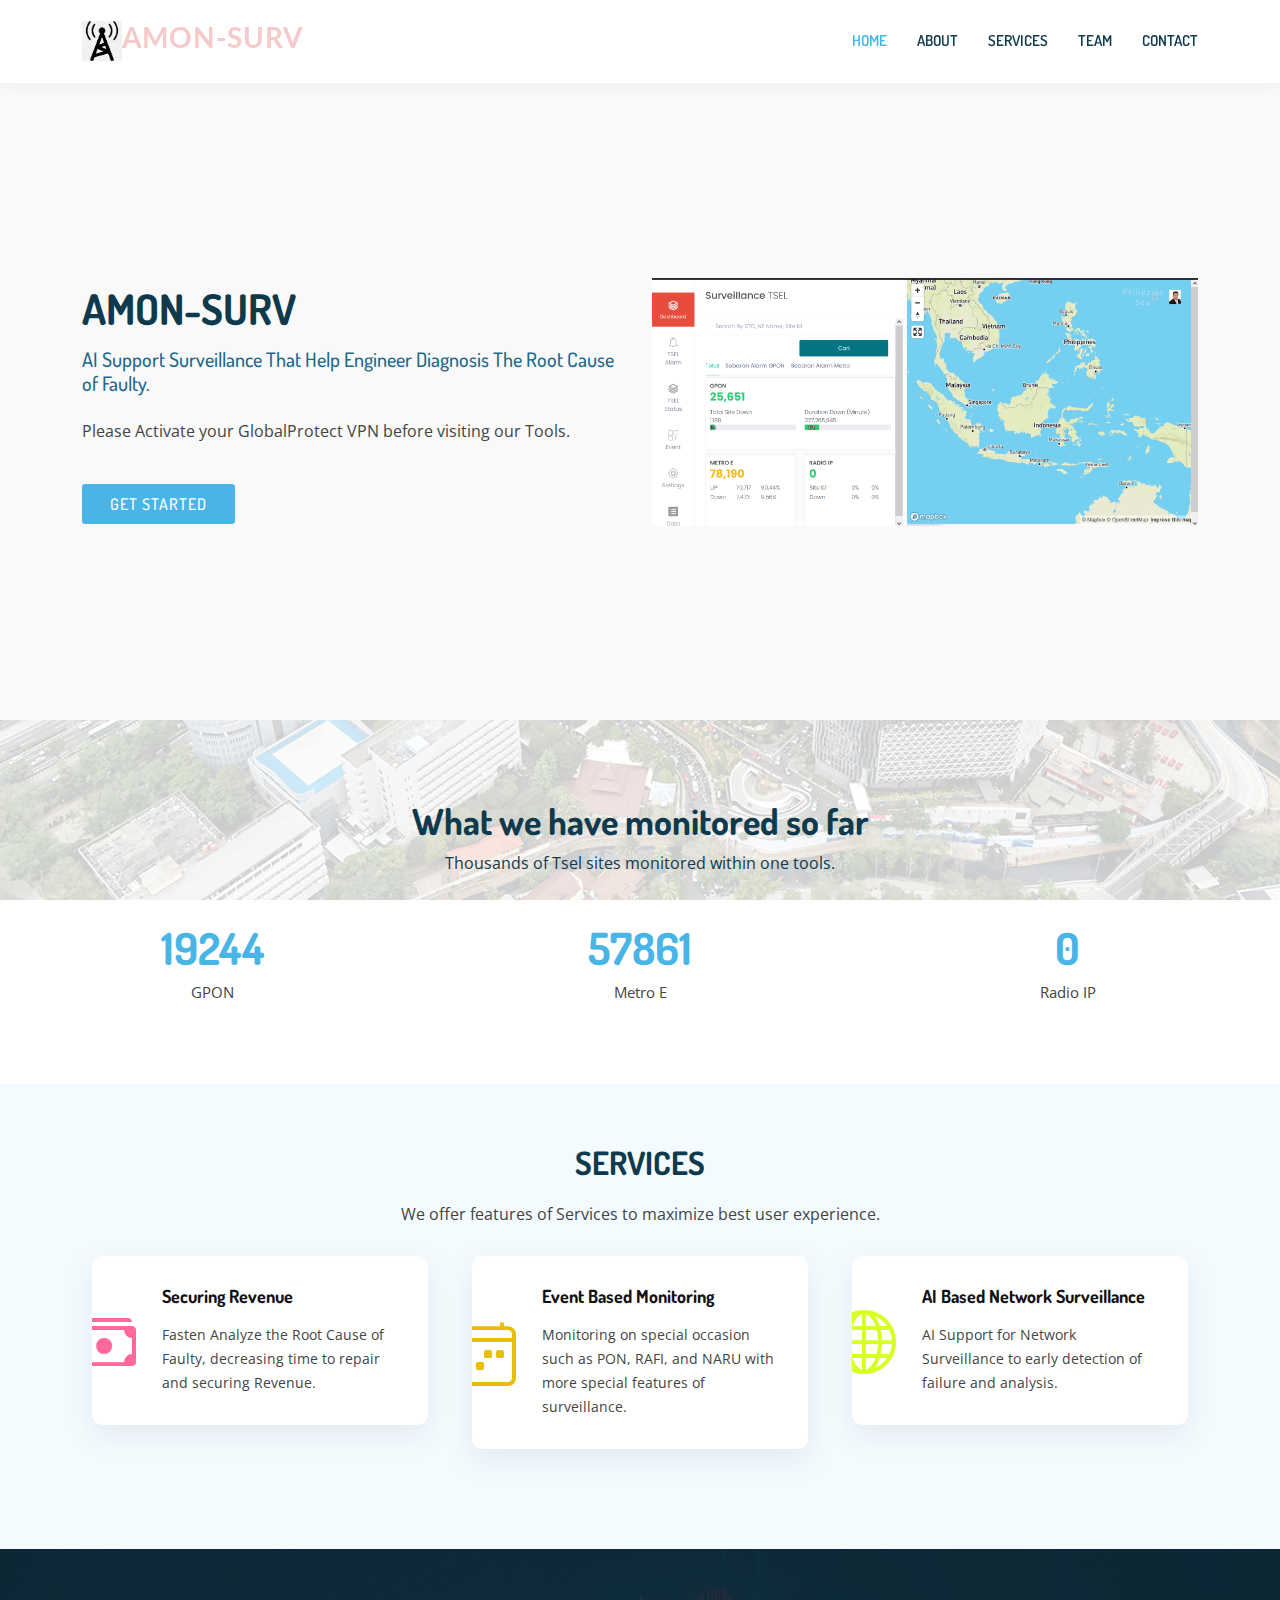
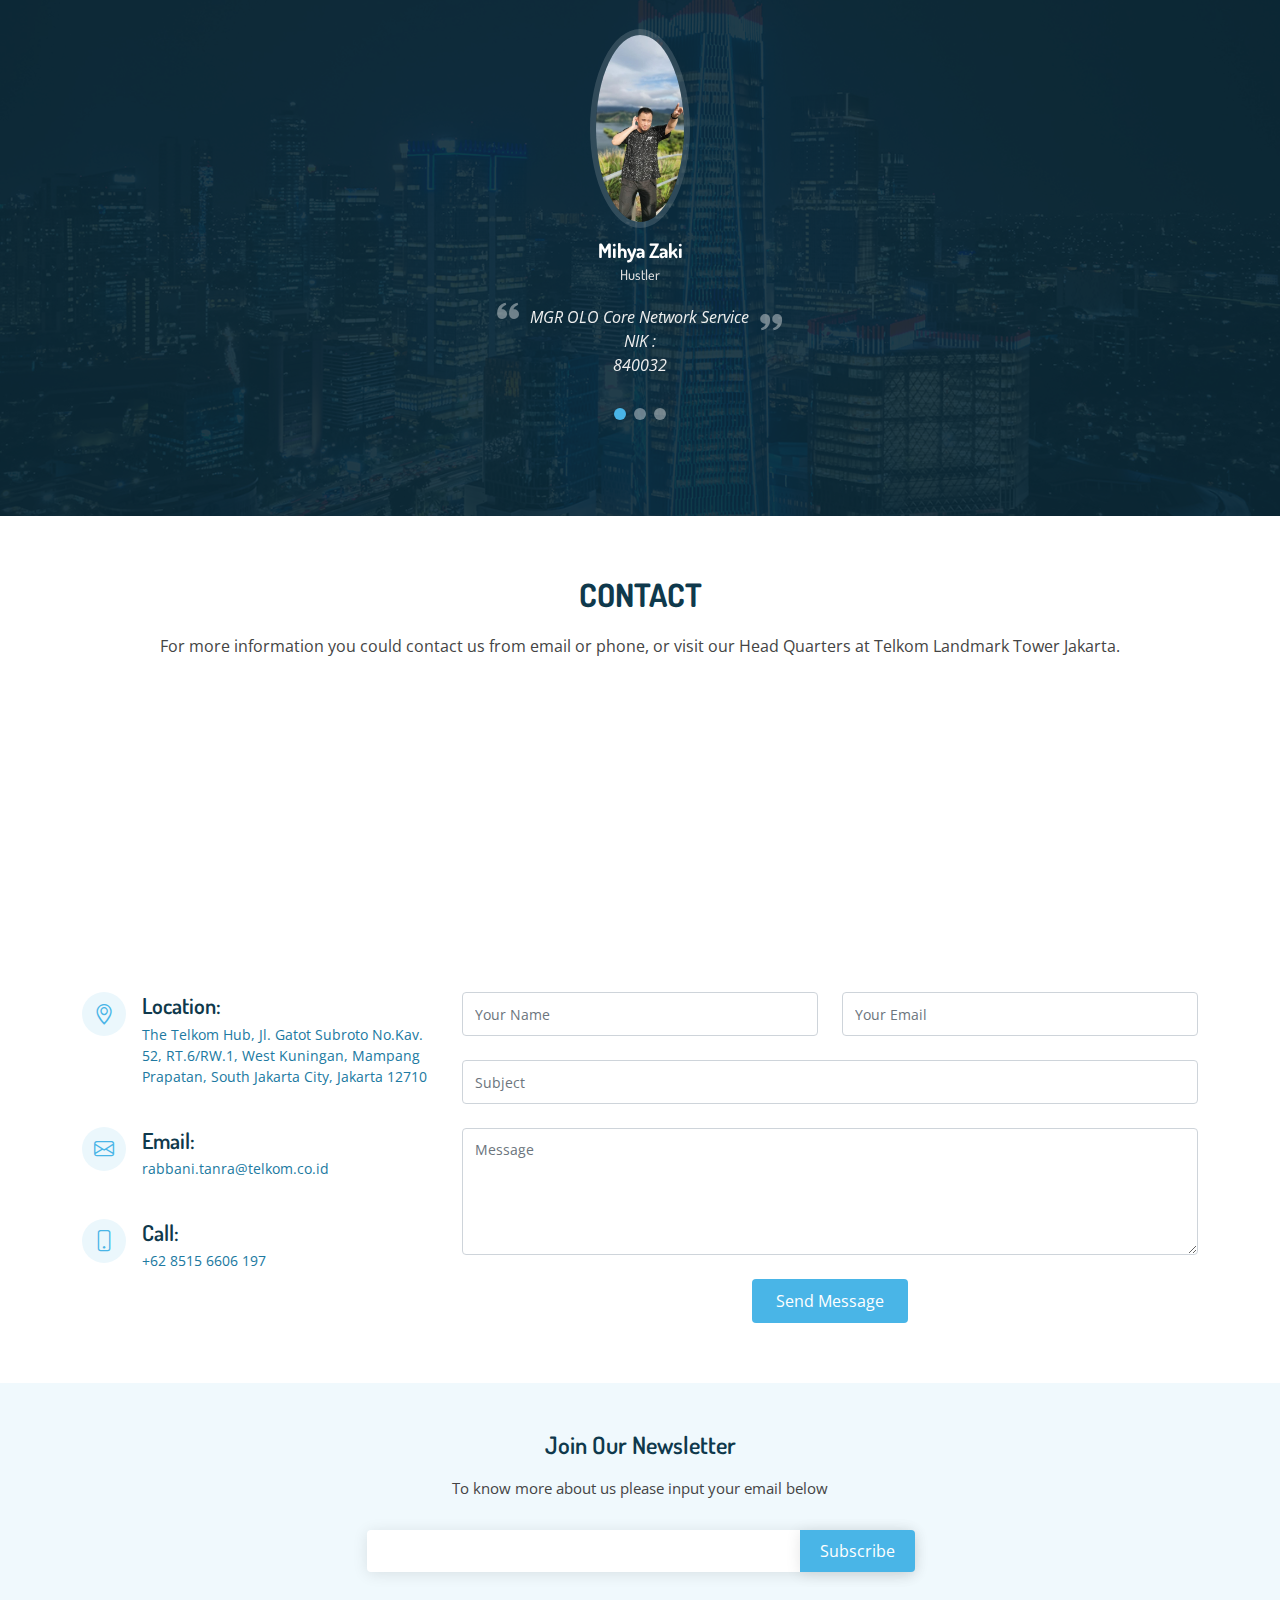
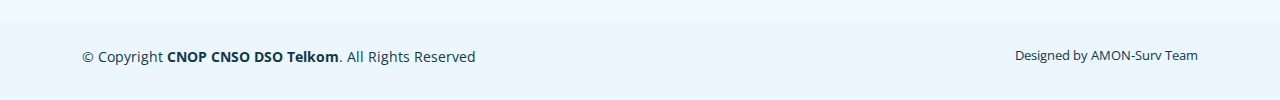
==== commit e4636cdd: "Update detail.html" ====
--- a/detail.html
+++ b/detail.html
@@ -40,7 +40,7 @@
   <header id="header" class="fixed-top">
     <div class="container d-flex align-items-center justify-content-between">
 
-      <a href="index.html" class="logo"><img src="assets/img/logo.png" alt="" class="img-fluid">AMON-Surv</a>
+      <a href="index.html" class="logo"><img src="assets/black_tower.png" alt="" class="img-fluid">AMON-Surv</a>
       <!-- Uncomment below if you prefer to use text as a logo -->
       <!-- <h1 class="logo"><a href="index.html">Butterfly</a></h1> -->
 
@@ -384,4 +384,4 @@
 
 </body>
 
-</html>+</html>
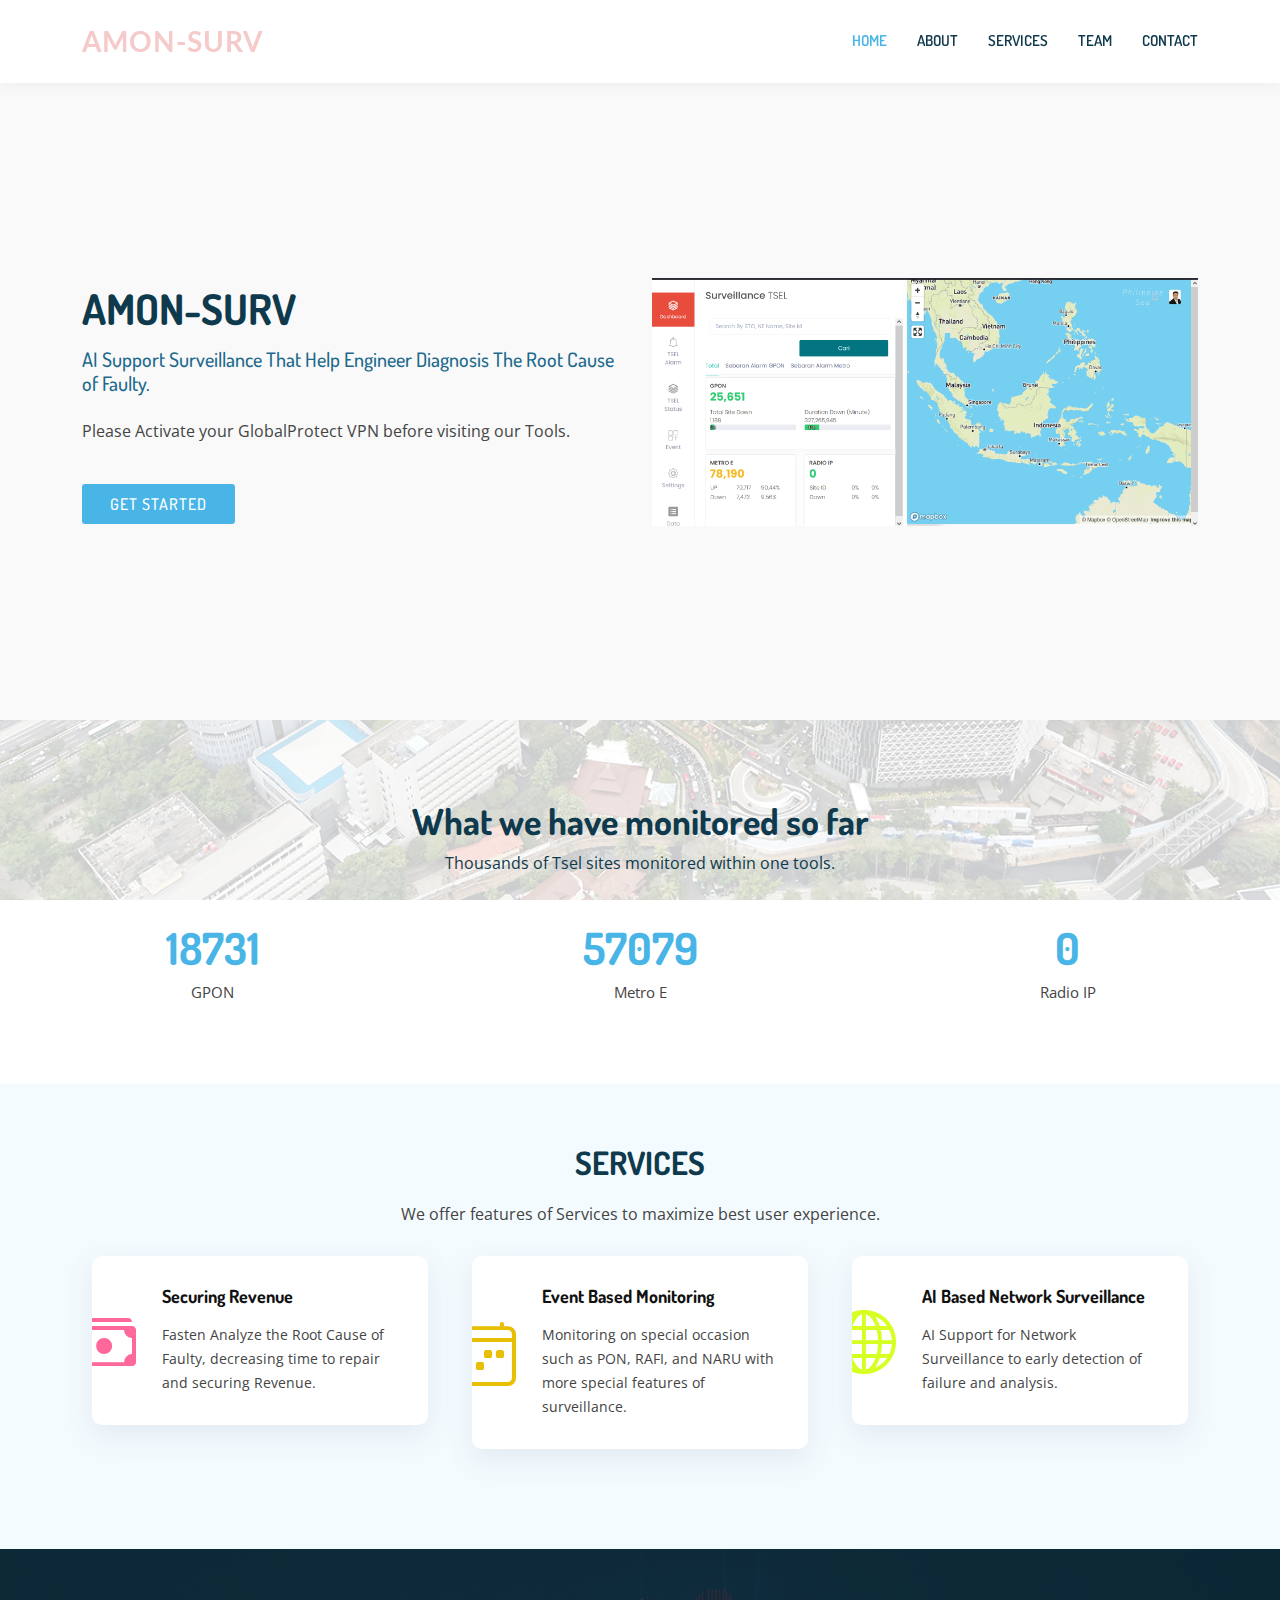
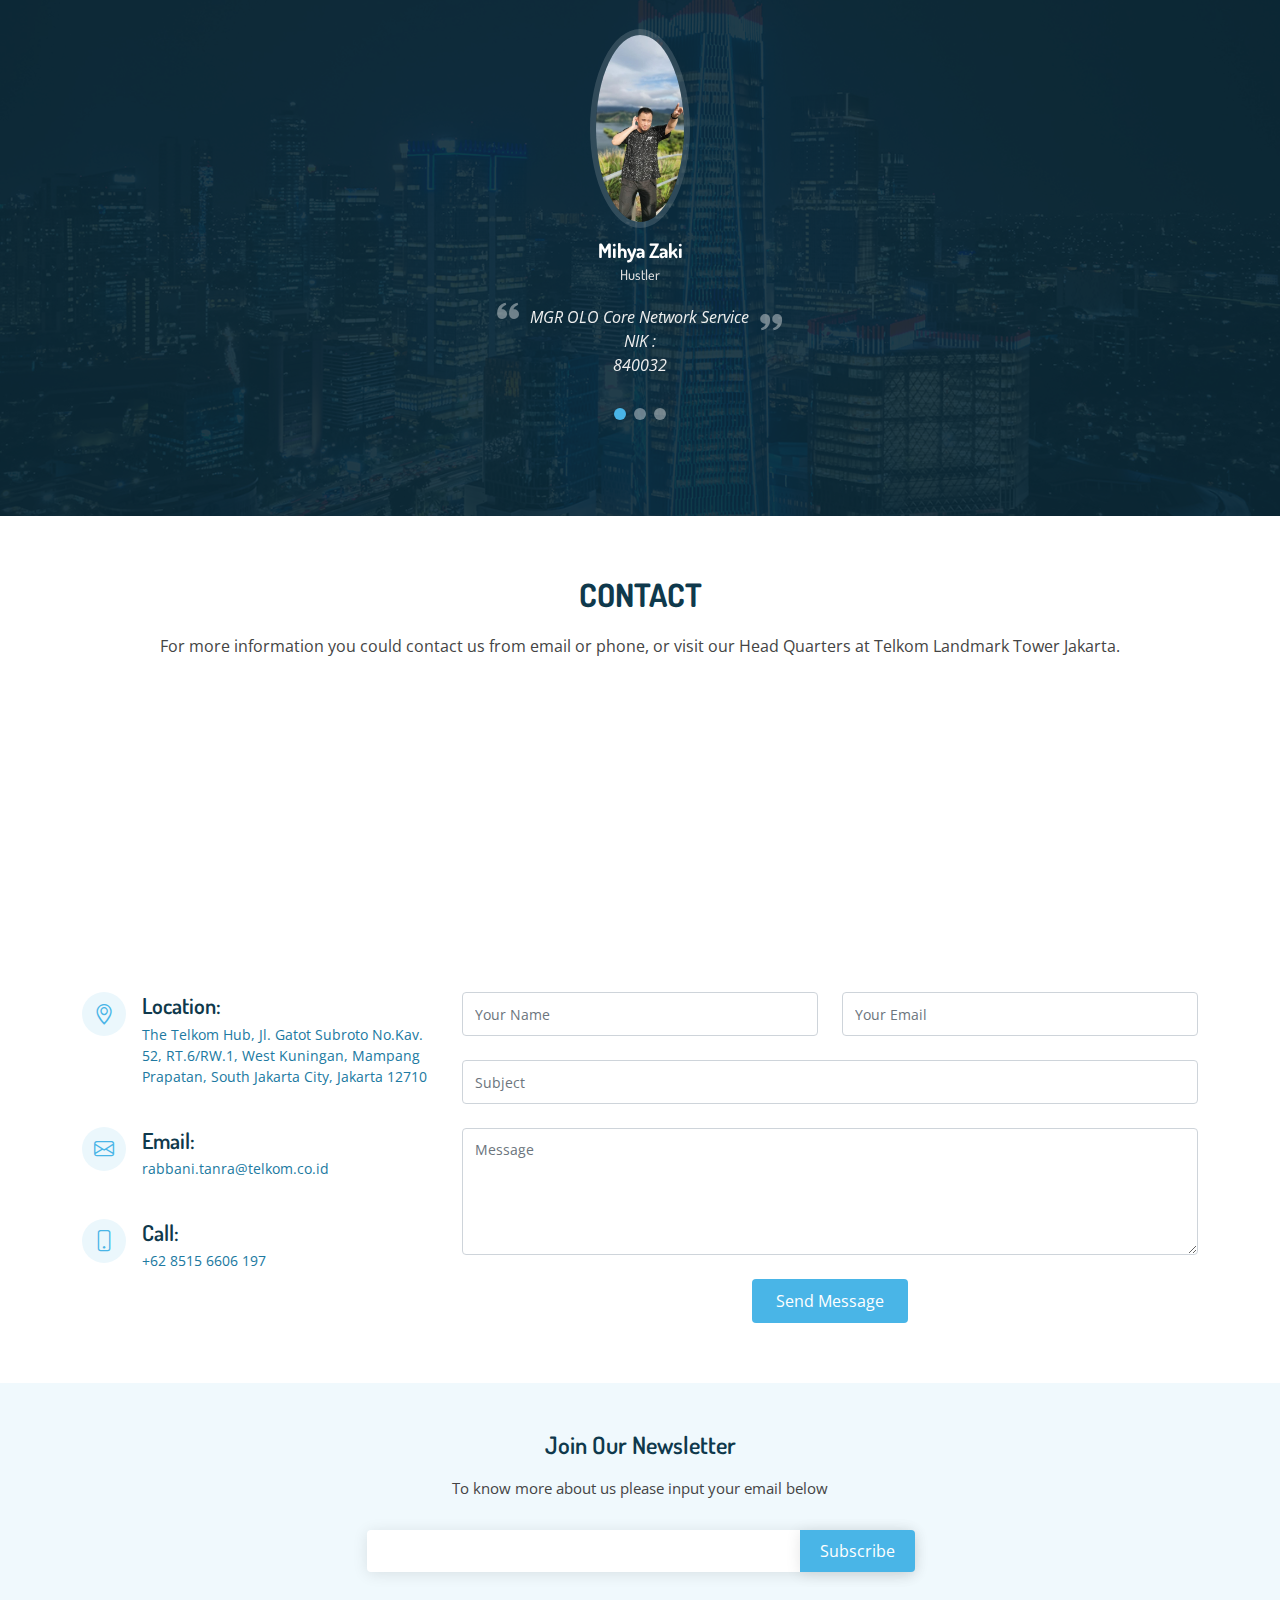
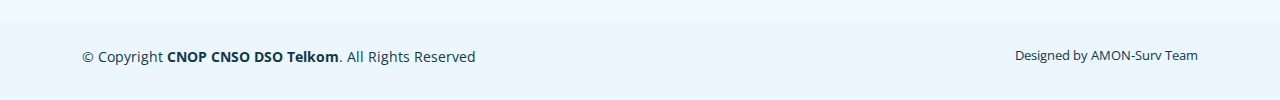
==== commit edec52b5: "Update detail.html" ====
--- a/detail.html
+++ b/detail.html
@@ -40,7 +40,7 @@
   <header id="header" class="fixed-top">
     <div class="container d-flex align-items-center justify-content-between">
 
-      <a href="index.html" class="logo"><img src="assets/black_tower.png" alt="" class="img-fluid">AMON-Surv</a>
+      <a href="index.html" class="logo"><img src="assets/img/tower.png" alt="" class="img-fluid">AMON-Surv</a>
       <!-- Uncomment below if you prefer to use text as a logo -->
       <!-- <h1 class="logo"><a href="index.html">Butterfly</a></h1> -->
 
